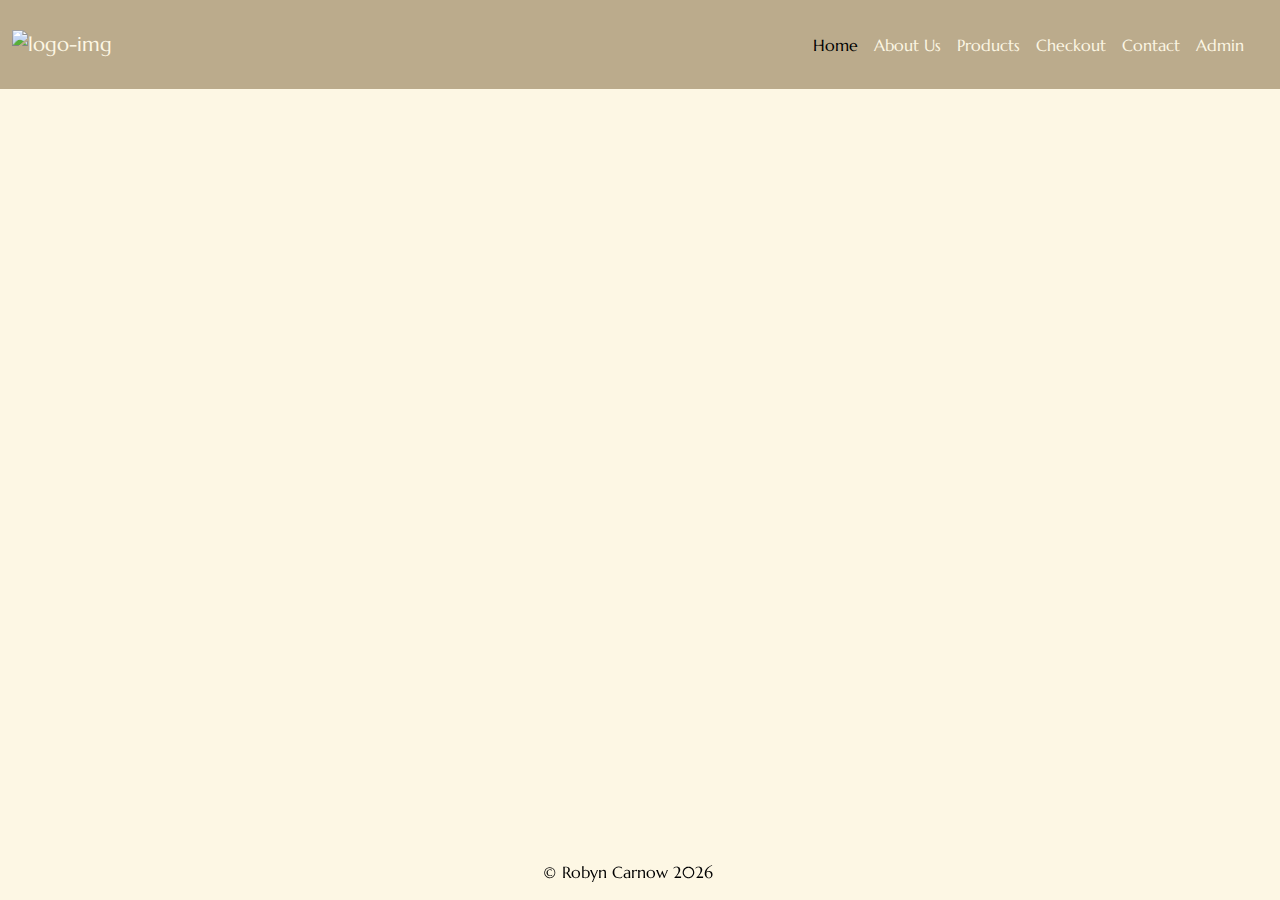
==== html/about.html @ 4dde8d39 "Complete main layout" ====
<!DOCTYPE html>
<html lang="en">
  <head>
    <meta charset="UTF-8" />
    <meta name="viewport" content="width=device-width, initial-scale=1.0" />

    <!-- favicon -->
    <link
      rel="shortcut icon"
      href="https://robynainsley21.github.io/images/ecommerce-skincare/ecommerce-logo__1_-removebg-preview.png"
      type="image/x-icon"
    />

    <!-- bootstrap -->
    <link
      rel="stylesheet"
      href="https://cdn.jsdelivr.net/npm/bootstrap@5.3.3/dist/css/bootstrap.min.css"
    />

    <!-- google fonts -->
    <link rel="preconnect" href="https://fonts.googleapis.com" />
    <link rel="preconnect" href="https://fonts.gstatic.com" crossorigin />
    <link
      href="https://fonts.googleapis.com/css2?family=Italiana&family=Marcellus&display=swap"
      rel="stylesheet"
    />

    <!-- fontawesome -->
    <link
      rel="stylesheet"
      href="https://cdnjs.cloudflare.com/ajax/libs/font-awesome/6.5.2/css/all.min.css"
      integrity="sha512-SnH5WK+bZxgPHs44uWIX+LLJAJ9/2PkPKZ5QiAj6Ta86w+fsb2TkcmfRyVX3pBnMFcV7oQPJkl9QevSCWr3W6A=="
      crossorigin="anonymous"
      referrerpolicy="no-referrer"
    />

    <!-- stylesheet -->
    <link rel="stylesheet" href="/css/styles.css" />

    <title>About</title>
  </head>
  <body id="about-body">
    <header>
      <nav class="navbar py-4 fixed-top navbar-expand-lg">
        <div class="container-fluid" id="navbar">
          <a class="navbar-brand light-text" href="/index.html">
            <img
              src="https://robynainsley21.github.io/images/ecommerce-skincare/ecommerce-logo__1_-removebg-preview.png"
              alt="logo-img"
              loading="lazy"
            />
          </a>
          <button
            class="navbar-toggler"
            type="button"
            data-bs-toggle="offcanvas"
            data-bs-target="#offcanvasNavbar"
            aria-controls="offcanvasNavbar"
            aria-label="Toggle navigation"
          >
            <span class="navbar-toggler-icon"></span>
          </button>
          <div
            class="offcanvas offcanvas-end"
            tabindex="-1"
            id="offcanvasNavbar"
            aria-labelledby="offcanvasNavbarLabel"
          >
            <div class="offcanvas-header">
              <h5 class="offcanvas-title light-text" id="offcanvasNavbarLabel">
                <img
                  src="https://robynainsley21.github.io/images/ecommerce-skincare/ecommerce-logo__1_-removebg-preview.png"
                  alt="logo-img"
                  loading="lazy"
                />
              </h5>
              <button
                type="button"
                class="btn-close"
                data-bs-dismiss="offcanvas"
                aria-label="Close"
              ></button>
            </div>
            <div class="offcanvas-body">
              <ul class="navbar-nav justify-content-end flex-grow-1 pe-3">
                <li class="nav-item">
                  <a
                    class="nav-link active"
                    aria-current="page"
                    href="/index.html"
                    >Home</a
                  >
                </li>
                <li class="nav-item">
                  <a class="nav-link" href="about.html">About Us</a>
                </li>
                <li class="nav-item">
                  <a class="nav-link" href="product.html">Products</a>
                </li>

                <li class="nav-item">
                  <a class="nav-link" href="checkout.html">Checkout</a>
                </li>
                <li class="nav-item">
                  <a class="nav-link" href="contact.html">Contact</a>
                </li>
                <li class="nav-item">
                  <a class="nav-link" href="admin.html">Admin</a>
                </li>
              </ul>
              <!-- <form class="d-flex mt-3" id="search-form" role="search">
                    <input
                      class="form-control me-2"
                      type="search"
                      placeholder="Search item"
                      aria-label="Search"
                    />
                    <button class="btn btn-outline-success" type="submit">
                      Search
                    </button>
                  </form> -->
            </div>
          </div>
        </div>
      </nav>
    </header>
    <main>
    </main>
    <footer class="fixed-bottom">
      <div class="row">
        <p current-year>&copy; Robyn Carnow </p>
      </div>
    </footer>

    <!-- bootstrap -->
    <script src="https://cdn.jsdelivr.net/npm/bootstrap@5.3.3/dist/js/bootstrap.bundle.min.js
    "></script>

    <!-- main script -->
    <script src="/script/code.js"></script>
  </body>
</html>
---- css/styles.css ----
*,
*::before,
*::after {
  padding: 0;
  margin: 0;
  box-sizing: border-box;
}

::-webkit-scrollbar {
  display: none;
}

/*general styling*/
:root {
  --primary: #bbab8c;
  --secondary: #faeed1;
  --alternative: #ded0b6;
  --bg: #fdf7e4;
  /*dark mode?*/
}

body {
  background-color: var(--bg);
  font-family: "Marcellus", sans-serif;
  color: #000;
  position: relative;
}

a {
  text-decoration: none;
}

.light-text {
  color: var(--bg);
}

.nav-link {
  color: var(--bg);
}

main {
  margin-top: 8rem;
}

.full-height {
  height: 100vh;
}

.row {
  width: 100vw;
  row-gap: 1rem;
}

.card {
  width: 15rem;
  border-radius: 5px;
}

.text-center {
  text-align: center;
}

/*navbar*/
nav {
  background-color: var(--primary);
}

.offcanvas {
  background-color: var(--alternative);
}

img[alt="logo-img"]{
  width: 3.5rem;
  margin: 0;
}
/*navbar*/

/* footer */
footer {
  color: var(--bg);
  text-align: center;
  backdrop-filter: blur(5px);
  padding-top: 0.8rem;
}
/* footer */
/*general styling*/

/* HOME */
#main-home {
  margin-top: 0;
}

#home-body {
  background-image: url("https://robynainsley21.github.io/images/ecommerce-skincare/hero-bg.jpg");
  background-attachment: fixed;
  background-size: cover;
  background-position: center;
}

#home-body img {
  position: absolute;
  object-fit: cover;
  top: 0;
  left: 0;
  width: 100%;
  height: 100%;
}

#hero-box {
  position: relative;
  z-index: 9;
  top: 13rem;
}

.hero-heading {
  color: var(--bg);
  font-size: 7rem;
  font-family: "Italiana", sans-serif;
  text-align: center;
}
/* HOME */

/* ABOUT */
/*hero*/
#about-body {
  margin: 0;
  font-family: "Marcellus", sans-serif;
}

#about-body main {
  margin-top: 0;
}

.about-hero {
  margin: 0;
  background-image: url("https://robynainsley21.github.io/images/ecommerce-skincare/poko-skincare-a6OxyVdFzSA-unsplash.jpg");

  background-attachment: fixed;
  background-size: cover;
  background-position: center;
  font-size: large;

  display: flex;
  flex-direction: column;
  justify-content: center;
  align-items: center;
}

.about-hero-btn {
  border: 1px solid rgb(0, 0, 0, 0.5);
  border-radius: 5px;
  color: #000;
  padding: 5px;
  background-color: inherit;
  width: 8rem;
  font-size: 1rem;

  display: flex;
  justify-content: space-evenly;
  align-items: center;
}

.about-hero-btn i {
  width: 3px;
}

.about-hero-box {
  padding: 4rem;
  backdrop-filter: blur(8px);
  width: 50%;
  border: 1px solid rgb(0, 0, 0, 0.5);
}

img[alt="about-hero-img"] {
  width: 24rem;
  border-radius: 10px;
}
/*hero*/

/* page */
#about-product-desc {
  display: flex;
  justify-content: space-evenly;
  align-items: center;
  width: 100%;
}

.product-items {
  display: flex;
  justify-content: space-between;
}

.product-section-text {
  display: flex;
  flex-direction: column;
  justify-content: center;
  margin: auto;
}

.product-section-image {
  border-radius: 10px;
  margin: auto;
}

.ingredient {
  width: 100%;
  border-radius: 5px;
}
/* page */
/* ABOUT */

/* PRODUCTS */
.product-btn {
  outline: 1px solid;
  margin: auto;
}

.product-btns-box {
  padding: auto;
  text-align: center;
}

.card {
  width: 18rem;
  height: 40rem;
}
/* PRODUCTS */

/*for javascript*/
.visible {
  display: block;
}

.hidden {
  display: none;
}

/* CONTACT */
#contact-form {
  display: flex;
  flex-direction: column;
  justify-content: center;
  border: 1px solid var(--primary);
  border-radius: 5px;
  padding: 1.5rem;

  & button {
    outline: 1px solid var(--primary);
  }
}

.contact-text {
  margin: 1rem;
}

.contact-item {
  width: 50%;
  margin: 0.5rem;
}

#contact-main {
  display: flex;
  flex-direction: column;
  justify-content: center;
}

footer{
  color: #000;
}
/* CONTACT */

/*media queries*/
/*mobile*/
@media (width < 439px) {
  /* HOME */
  #hero-box {
    top: 10rem;
  }

  .hero-heading {
    font-size: 3.4rem;
    margin: auto;
    padding: 3rem;
  }
  /* HOME */

  /* ABOUT */
  .about-hero-box {
    width: 90%;
    padding: 2rem;
  }
  .product-items {
    display: flex;
    flex-direction: column;
  }

  #about-product-desc {
    padding-top: 4rem;
  }

  .product-section-image {
    margin-bottom: 2rem;
    width: 7rem;
  }

  .product-section-text {
    width: 90%;
  }
  /* ABOUT */

  /* CONTACT */
  #contact-main{
    margin-top: 6rem;
  }

  #contact-form{
    margin: auto;
  }

  .contact-box {
    display: flex;
    flex-direction: column;
  }

  .contact-item {
    width: 100%;
  }
  /* CONTACT */
}

/*tablet*/
@media (max-width: 769px) and (min-width: 439px) {
  /*HOME*/
  #hero-box {
    top: 10rem;
  }

  .hero-heading {
    font-size: 5rem;
    width: 50%;
  }
  /*HOME*/

  /* ABOUT */
  .about-hero-box {
    width: 70%;
    padding: 2rem;
  }

  #about-product-desc {
    display: flex;
    flex-direction: column;
    justify-content: center;
    padding-top: 4rem;
  }
  .product-items {
    display: flex;
    flex-direction: column;
  }

  .product-section-image {
    margin-bottom: 1rem;
  }
  /* ABOUT */

  /* CONTACT */
  #contact-form {
    margin: auto 5rem;
  }

  .contact-box {
    display: flex;
    flex-direction: column;
  }
  
  .contact-item {
    width: 100%;
  }
  /* CONTACT */
}

/*laptop*/
@media (width > 769px) {
  /*HOME*/
  /* #hero-box{
        top: 7rem;
    } */
  .hero-heading {
    font-size: 6rem;
    width: 50%;
  }
  /*HOME*/

  /* ABOUT */
  .product-section-text {
    width: 40%;
    margin: auto;
  }
  /* ABOUT */

  /* CONTACT */
  #contact-form {
    margin: auto 20%;
  }
  /* CONTACT */
}
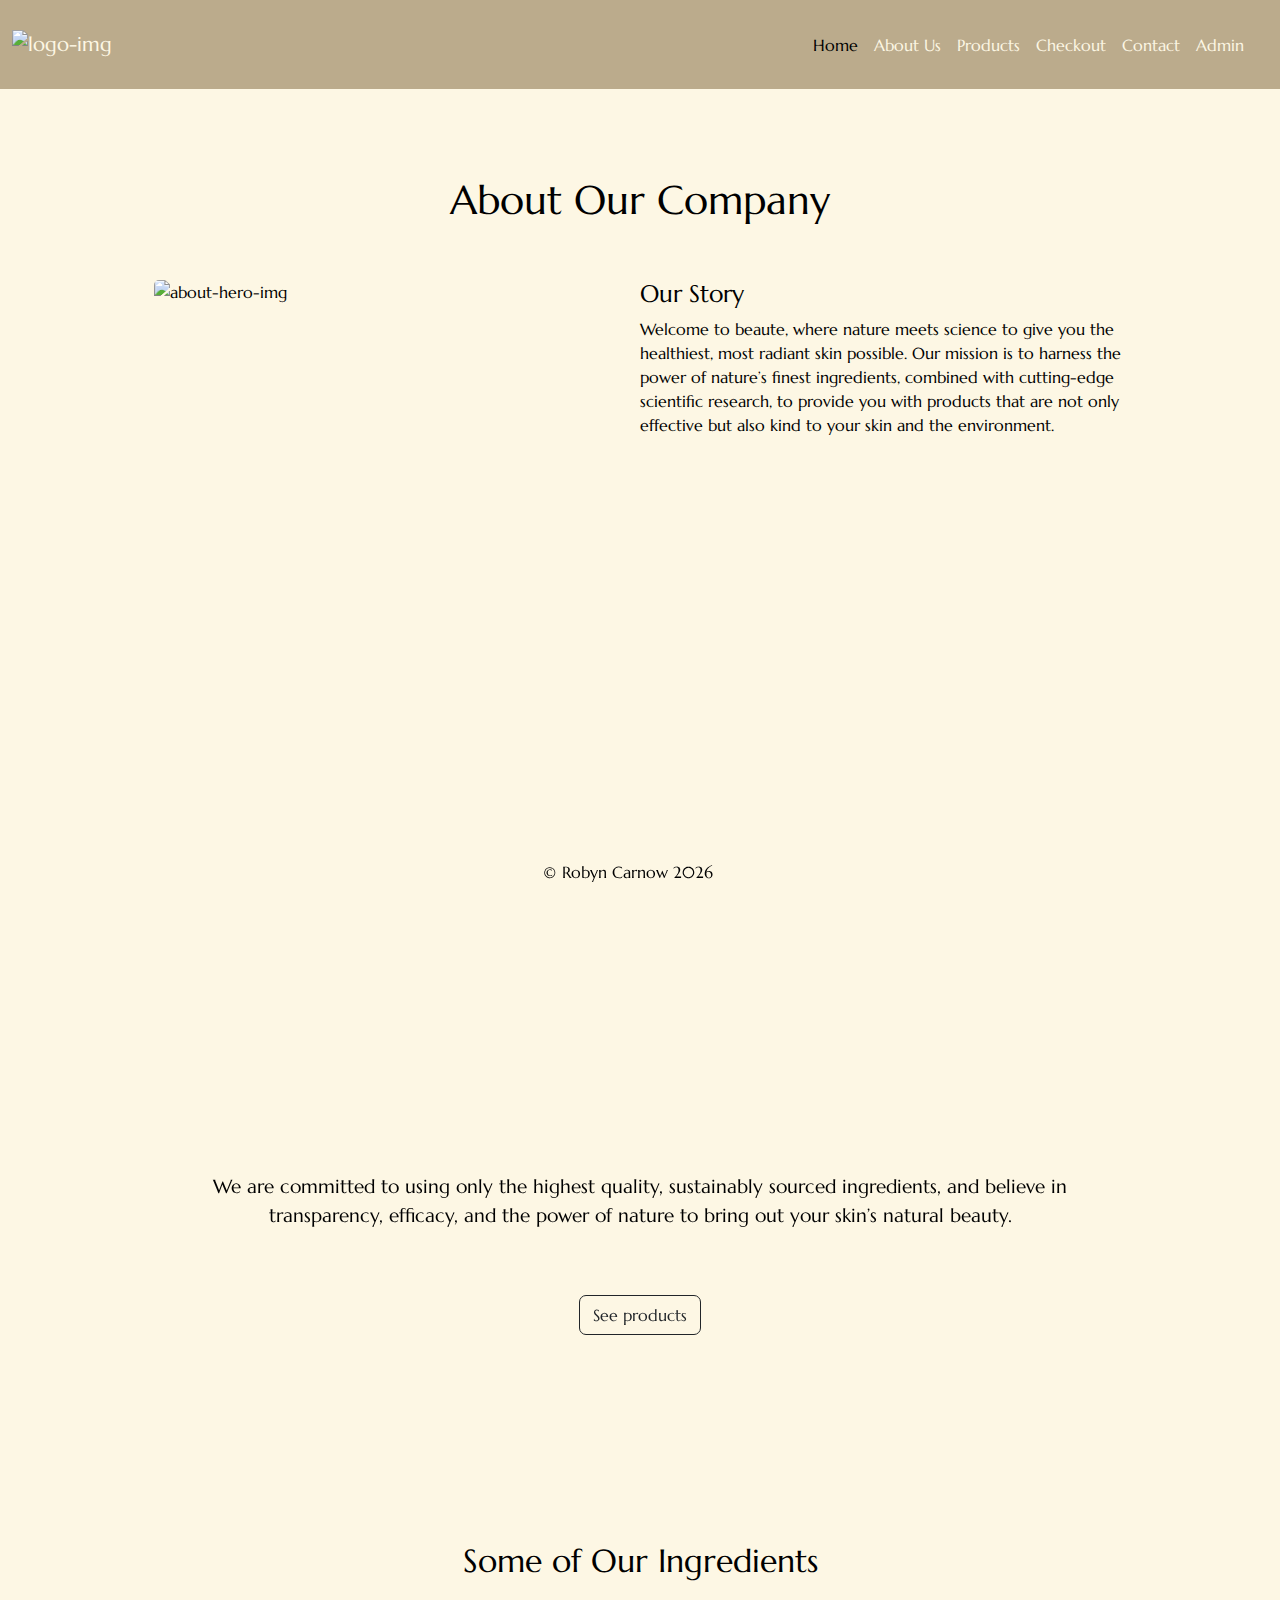
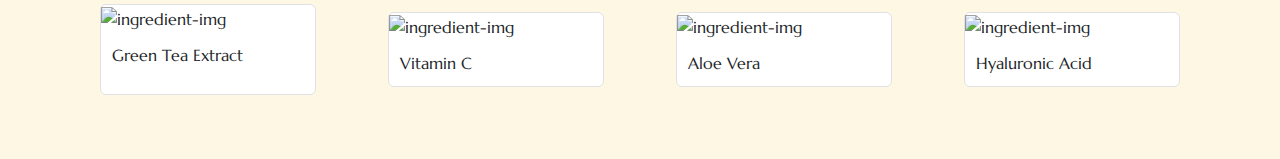
==== commit 5bafbe8b: "About page responsive" ====
--- a/html/about.html
+++ b/html/about.html
@@ -39,7 +39,7 @@
 
     <title>About</title>
   </head>
-  <body id="about-body">
+  <body>
     <header>
       <nav class="navbar py-4 fixed-top navbar-expand-lg">
         <div class="container-fluid" id="navbar">
@@ -108,23 +108,108 @@
                   <a class="nav-link" href="admin.html">Admin</a>
                 </li>
               </ul>
-              <!-- <form class="d-flex mt-3" id="search-form" role="search">
-                    <input
-                      class="form-control me-2"
-                      type="search"
-                      placeholder="Search item"
-                      aria-label="Search"
-                    />
-                    <button class="btn btn-outline-success" type="submit">
-                      Search
-                    </button>
-                  </form> -->
             </div>
           </div>
         </div>
       </nav>
     </header>
-    <main>
+    <main id="about-body">
+      <section class="full-height" id="about-description">
+        <h1 class="text-center">About Our Company</h1>
+        <div class="row about-desc">
+          <div
+            class="about-desc-item col-6 d-flex flex-column align-items-center"
+          >
+            <img
+              src="https://robynainsley21.github.io/images/ecommerce-skincare/fleur-kaan-e7jpGYe7OtU-unsplash.jpg"
+              alt="about-hero-img"
+              loading="lazy"
+            />
+          </div>
+          <div
+            class="about-desc-item about-desc-text col-6 d-flex flex-column align-items-start justify-content-center"
+          >
+            <h4 class="text-center">Our Story</h4>
+            <p>
+              Welcome to beaute, where nature meets science to give you the
+              healthiest, most radiant skin possible. Our mission is to harness
+              the power of nature’s finest ingredients, combined with
+              cutting-edge scientific research, to provide you with products
+              that are not only effective but also kind to your skin and the
+              environment.
+            </p>
+          </div>
+        </div>
+      </section>
+      <section id="about-see-products">
+        <div class="about-see-box">
+          <p class="about-see-text">
+            We are committed to using only the highest quality, sustainably
+            sourced ingredients, and believe in transparency, efficacy, and the
+            power of nature to bring out your skin’s natural beauty.
+          </p>
+          <a class="m-auto mt-0" href="./product.html"
+            ><button class="btn product-btn mt-0">See products</button></a
+          >
+        </div>
+      </section>
+      <section class="w-100" id="about-ingredients">
+        <h2 class="text-center mb-4">Some of Our Ingredients</h2>
+        <div class="about-ing-box row w-100">
+          <div class="ing-card col-3 ing-item-1 m-auto">
+            <ul class="list-group">
+              <li class="list-group-item p-0">
+                <img
+                  class="card-img-top"
+                  src="https://robynainsley21.github.io/images/ecommerce-skincare/tamara-shchypchynska-jtAvJcJCdgY-unsplash.jpg"
+                  alt="ingredient-img"
+                  loading="lazy"
+                />
+                <p class="ing-card-title">Green Tea Extract</p>
+              </li>
+            </ul>
+          </div>
+          <div class="ing-card col-3 ing-item-2 m-auto">
+            <ul class="list-group">
+              <li class="list-group-item p-0">
+                <img
+                  src="https://robynainsley21.github.io/images/ecommerce-skincare/vitamin-c-ingredient.jpg"
+                  class="card-img-top"
+                  alt="ingredient-img"
+                  loading="lazy"
+                />
+                <p class="card-title ing-card-title">Vitamin C</p>
+              </li>
+            </ul>
+          </div>
+          <div class="ing-card col-3 ing-item-3 m-auto">
+            <ul class="list-group">
+              <li class="list-group-item p-0">
+                <img
+                  src="https://robynainsley21.github.io/images/ecommerce-skincare/aloe-ingredient.jpg"
+                  class="card-img-top"
+                  alt="ingredient-img"
+                  loading="lazy"
+                />
+                <p class="card-title ing-card-title">Aloe Vera</p>
+              </li>
+            </ul>
+          </div>
+          <div class="ing-card col-3 ing-item-4 m-auto">
+            <ul class="list-group">
+              <li class="list-group-item p-0">
+                <img
+                  src="https://robynainsley21.github.io/images/ecommerce-skincare/pmv-chamara-IXkF7CyMo10-unsplash.jpg"
+                  class="card-img-top"
+                  alt="ingredient-img"
+                  loading="lazy"
+                />
+                <p class="card-title ing-card-title">Hyaluronic Acid</p>
+              </li>
+            </ul>
+          </div>
+        </div>
+      </section>
     </main>
     <footer class="fixed-bottom">
       <div class="row">
--- a/css/styles.css
+++ b/css/styles.css
@@ -69,7 +69,7 @@
   background-color: var(--alternative);
 }
 
-img[alt="logo-img"]{
+img[alt="logo-img"] {
   width: 3.5rem;
   margin: 0;
 }
@@ -97,19 +97,11 @@
   background-position: center;
 }
 
-#home-body img {
-  position: absolute;
-  object-fit: cover;
-  top: 0;
-  left: 0;
-  width: 100%;
-  height: 100%;
-}
-
 #hero-box {
   position: relative;
   z-index: 9;
   top: 13rem;
+  height: 100vh;
 }
 
 .hero-heading {
@@ -118,95 +110,90 @@
   font-family: "Italiana", sans-serif;
   text-align: center;
 }
+
+.home-descrip-box {
+  position: relative;
+  z-index: 9;
+  background-color: var(--alternative);
+  width: 100vw;
+  height: 100vh;
+  align-items: center;
+}
+
+img[alt="home-img"] {
+  width: 24rem;
+  aspect-ratio: 3 / 2;
+  margin: auto;
+  border-radius: 6px;
+}
 /* HOME */
 
 /* ABOUT */
-/*hero*/
 #about-body {
-  margin: 0;
   font-family: "Marcellus", sans-serif;
-}
-
-#about-body main {
-  margin-top: 0;
-}
-
-.about-hero {
-  margin: 0;
+
+  & h1 {
+    padding: 3rem;
+  }
+}
+
+.about-desc-item {
+  width: 50%;
+}
+
+img[alt="about-hero-img"] {
+  width: 50%;
+  border-radius: 5px;
+}
+
+#about-see-products{
+  position: relative;
   background-image: url("https://robynainsley21.github.io/images/ecommerce-skincare/poko-skincare-a6OxyVdFzSA-unsplash.jpg");
-
   background-attachment: fixed;
   background-size: cover;
   background-position: center;
-  font-size: large;
-
+  height: 50vh;
+}
+
+.about-desc-text{
+  width: 40%;
+}
+
+.about-see-text{
+ width: 80%;
+ text-align: center;
+ margin: auto;
+ font-size: larger;
+}
+
+.about-see-box{
+  width: 100%;
+  backdrop-filter: blur(7px);
+  height: 100%;
   display: flex;
   flex-direction: column;
-  justify-content: center;
-  align-items: center;
-}
-
-.about-hero-btn {
-  border: 1px solid rgb(0, 0, 0, 0.5);
-  border-radius: 5px;
-  color: #000;
-  padding: 5px;
-  background-color: inherit;
-  width: 8rem;
-  font-size: 1rem;
-
-  display: flex;
-  justify-content: space-evenly;
-  align-items: center;
-}
-
-.about-hero-btn i {
-  width: 3px;
-}
-
-.about-hero-box {
-  padding: 4rem;
-  backdrop-filter: blur(8px);
-  width: 50%;
-  border: 1px solid rgb(0, 0, 0, 0.5);
-}
-
-img[alt="about-hero-img"] {
-  width: 24rem;
-  border-radius: 10px;
-}
-/*hero*/
-
-/* page */
-#about-product-desc {
-  display: flex;
-  justify-content: space-evenly;
-  align-items: center;
-  width: 100%;
-}
-
-.product-items {
-  display: flex;
-  justify-content: space-between;
-}
-
-.product-section-text {
-  display: flex;
-  flex-direction: column;
-  justify-content: center;
-  margin: auto;
-}
-
-.product-section-image {
-  border-radius: 10px;
-  margin: auto;
-}
-
-.ingredient {
-  width: 100%;
-  border-radius: 5px;
-}
-/* page */
+  padding: 6%;
+}
+
+#about-ingredients{
+  padding: 5%;
+  position: relative;
+}
+
+.about-ing-box{
+  padding: 0;
+  margin: auto ;
+  width: 100vw;
+}
+
+.ing-card-title{
+  padding: .7rem;
+}
+
+.ing-card{
+  width: 15rem;
+}
+
 /* ABOUT */
 
 /* PRODUCTS */
@@ -264,7 +251,7 @@
   justify-content: center;
 }
 
-footer{
+footer {
   color: #000;
 }
 /* CONTACT */
@@ -282,38 +269,66 @@
     margin: auto;
     padding: 3rem;
   }
+
+  .home-descrip-box {
+    display: flex;
+    flex-direction: column;
+    justify-content: center;
+    align-items: center;
+  }
+
+  .home-desc {
+    width: 90%;
+    text-align: center;
+  }
+
+  img[alt="home-img"] {
+    width: 15rem;
+    margin: auto;
+    border-radius: 6px;
+  }
   /* HOME */
 
   /* ABOUT */
-  .about-hero-box {
+  .about-desc {
+    display: flex;
+    flex-direction: column;
+    justify-content: center;
+    align-items: center;
+    margin: auto;
+  }
+
+  img[alt="about-hero-img"] {
+    width: 13rem;
+    text-align: center;
+  }
+
+  .about-desc-text{
+    margin-top: 1.5rem;
     width: 90%;
-    padding: 2rem;
-  }
-  .product-items {
-    display: flex;
-    flex-direction: column;
-  }
-
-  #about-product-desc {
-    padding-top: 4rem;
-  }
-
-  .product-section-image {
-    margin-bottom: 2rem;
-    width: 7rem;
-  }
-
-  .product-section-text {
-    width: 90%;
-  }
-  /* ABOUT */
-
-  /* CONTACT */
-  #contact-main{
+    text-align: center;
+  }
+
+  #about-see-products{
+    top: 8rem;
+  }
+
+  .about-see-text{
+    font-size: 1rem;
+  }
+
+  #about-ingredients{
+    top: 10rem;
+  }
+
+  /* ABOUT */
+
+  /* CONTACT */
+  #contact-main {
     margin-top: 6rem;
   }
 
-  #contact-form{
+  #contact-form {
     margin: auto;
   }
 
@@ -339,27 +354,44 @@
     font-size: 5rem;
     width: 50%;
   }
+
+  .home-descrip-box {
+    display: flex;
+    flex-direction: column;
+    justify-content: center;
+    align-items: center;
+  }
+
+  .home-desc {
+    width: 70%;
+    text-align: center;
+    margin-top: 2rem;
+  }
   /*HOME*/
 
   /* ABOUT */
-  .about-hero-box {
+  .about-desc {
+    display: flex;
+    flex-direction: column;
+    justify-content: center;
+    align-items: center;
+  }
+
+  img[alt="about-hero-img"] {
+    width: 100%;
+  }
+
+  .about-desc-text{
     width: 70%;
-    padding: 2rem;
-  }
-
-  #about-product-desc {
-    display: flex;
-    flex-direction: column;
-    justify-content: center;
-    padding-top: 4rem;
-  }
-  .product-items {
-    display: flex;
-    flex-direction: column;
-  }
-
-  .product-section-image {
-    margin-bottom: 1rem;
+    text-align: center;
+  }
+
+  #about-see-products{
+    top: 8rem;
+  }
+
+  #about-ingredients{
+    top: 9rem;
   }
   /* ABOUT */
 
@@ -372,7 +404,7 @@
     display: flex;
     flex-direction: column;
   }
-  
+
   .contact-item {
     width: 100%;
   }
@@ -382,9 +414,6 @@
 /*laptop*/
 @media (width > 769px) {
   /*HOME*/
-  /* #hero-box{
-        top: 7rem;
-    } */
   .hero-heading {
     font-size: 6rem;
     width: 50%;
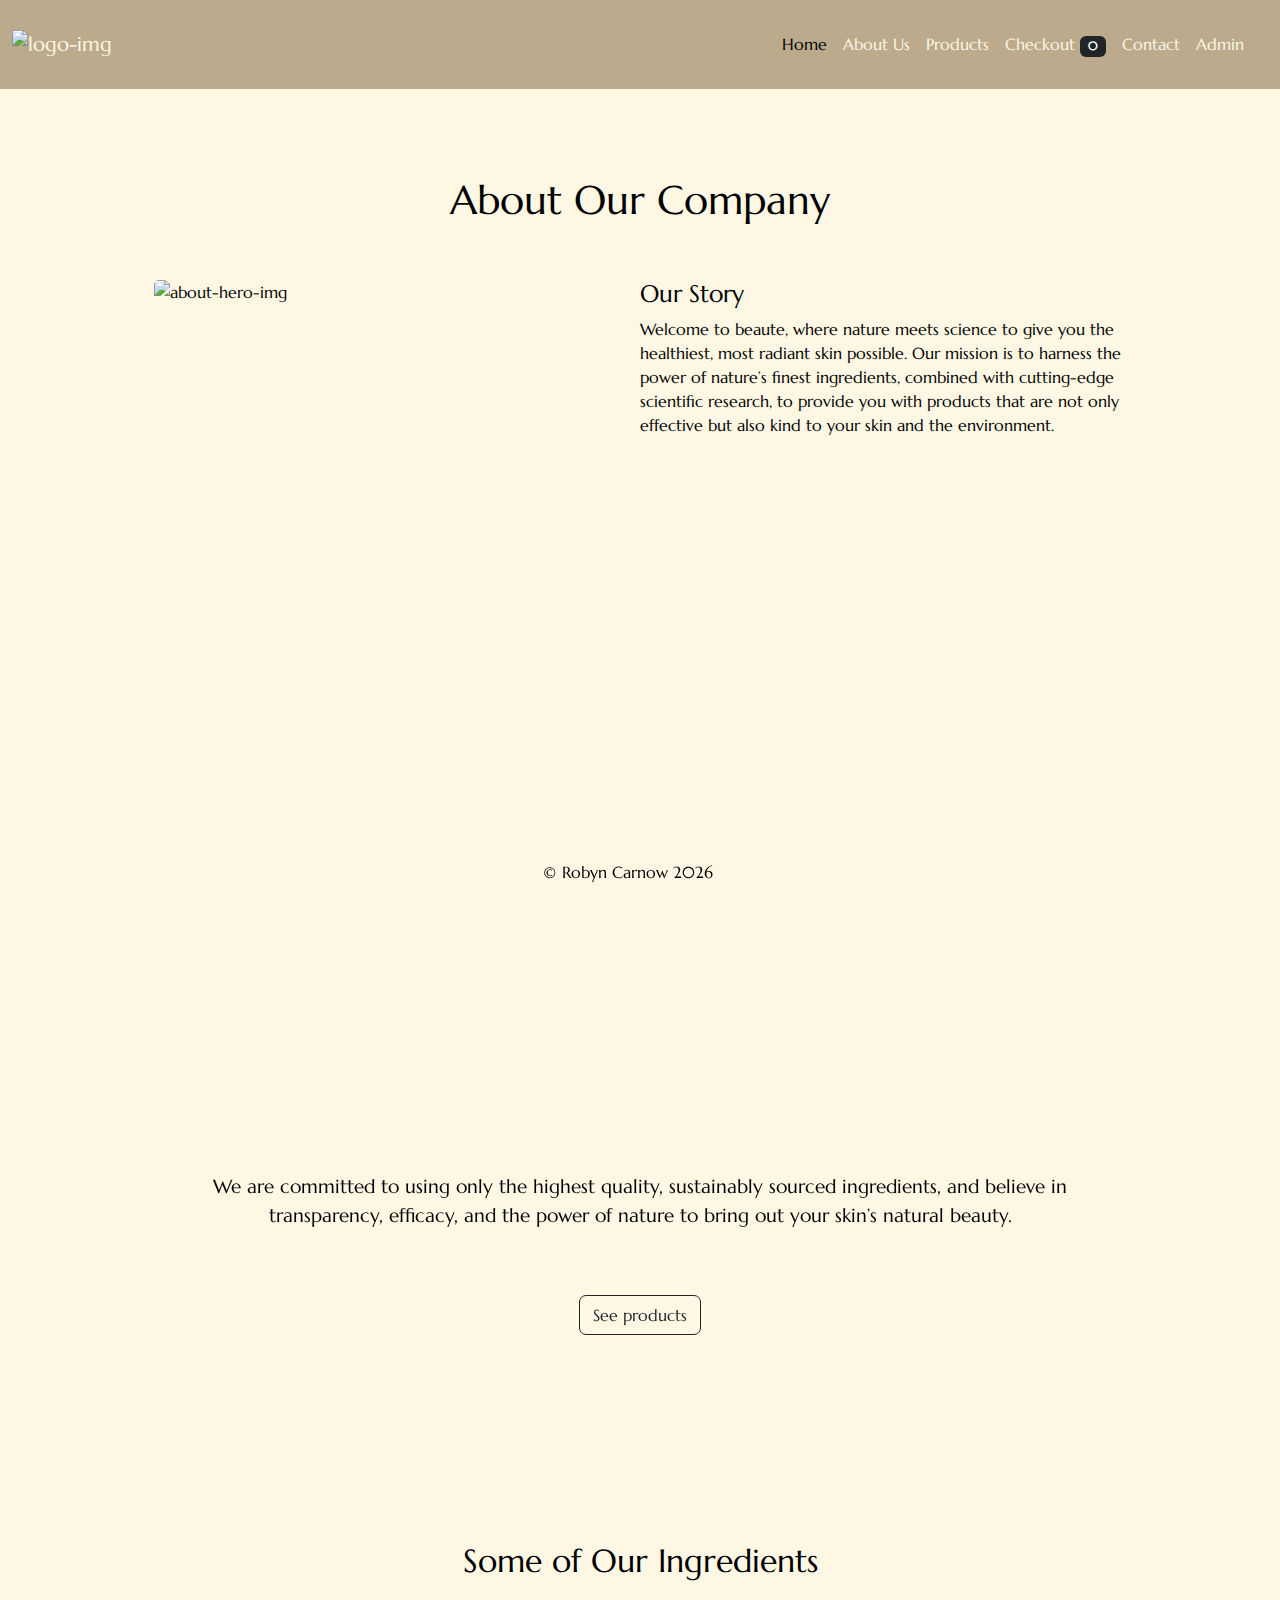
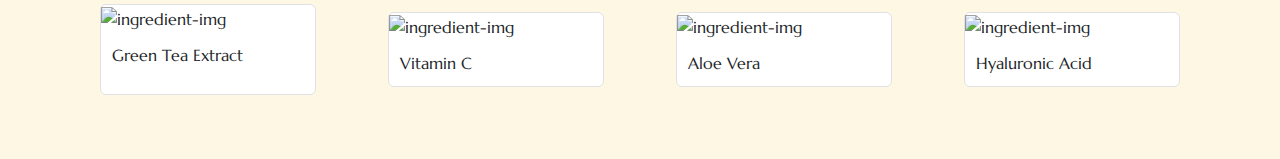
==== commit ab231045: "Edit file" ====
--- a/html/about.html
+++ b/html/about.html
@@ -99,7 +99,13 @@
                 </li>
 
                 <li class="nav-item">
-                  <a class="nav-link" href="checkout.html">Checkout</a>
+                  <a class="nav-link" href="checkout.html">Checkout
+                    <span
+                    class="badge rounded-pil bg-dark"
+                    counter>
+                    0
+                </span>
+                  </a>
                 </li>
                 <li class="nav-item">
                   <a class="nav-link" href="contact.html">Contact</a>
@@ -223,5 +229,6 @@
 
     <!-- main script -->
     <script src="/script/code.js"></script>
+    <script src="/script/product.js"></script>
   </body>
 </html>
--- a/css/styles.css
+++ b/css/styles.css
@@ -146,7 +146,7 @@
   border-radius: 5px;
 }
 
-#about-see-products{
+#about-see-products {
   position: relative;
   background-image: url("https://robynainsley21.github.io/images/ecommerce-skincare/poko-skincare-a6OxyVdFzSA-unsplash.jpg");
   background-attachment: fixed;
@@ -155,18 +155,18 @@
   height: 50vh;
 }
 
-.about-desc-text{
+.about-desc-text {
   width: 40%;
 }
 
-.about-see-text{
- width: 80%;
- text-align: center;
- margin: auto;
- font-size: larger;
-}
-
-.about-see-box{
+.about-see-text {
+  width: 80%;
+  text-align: center;
+  margin: auto;
+  font-size: larger;
+}
+
+.about-see-box {
   width: 100%;
   backdrop-filter: blur(7px);
   height: 100%;
@@ -175,41 +175,52 @@
   padding: 6%;
 }
 
-#about-ingredients{
+#about-ingredients {
   padding: 5%;
   position: relative;
 }
 
-.about-ing-box{
+.about-ing-box {
   padding: 0;
-  margin: auto ;
+  margin: auto;
   width: 100vw;
 }
 
-.ing-card-title{
-  padding: .7rem;
-}
-
-.ing-card{
+.ing-card-title {
+  padding: 0.7rem;
+}
+
+.ing-card {
   width: 15rem;
 }
-
 /* ABOUT */
 
 /* PRODUCTS */
+.product-container{
+  gap: 1.5rem;
+  margin-bottom: 5rem;
+}
+
 .product-btn {
   outline: 1px solid;
   margin: auto;
 }
 
 .product-btns-box {
+  display: flex;
   padding: auto;
   text-align: center;
 }
 
-.card {
+.product-card {
   width: 18rem;
   height: 40rem;
+}
+
+.product-card .card-body:last-child {
+  display: flex;
+  flex-direction: column;
+  justify-content: flex-end;
 }
 /* PRODUCTS */
 
@@ -303,21 +314,21 @@
     text-align: center;
   }
 
-  .about-desc-text{
+  .about-desc-text {
     margin-top: 1.5rem;
     width: 90%;
     text-align: center;
   }
 
-  #about-see-products{
+  #about-see-products {
     top: 8rem;
   }
 
-  .about-see-text{
+  .about-see-text {
     font-size: 1rem;
   }
 
-  #about-ingredients{
+  #about-ingredients {
     top: 10rem;
   }
 
@@ -340,6 +351,19 @@
   .contact-item {
     width: 100%;
   }
+
+  .sort-items{
+    display: flex;
+    flex-direction: column;
+
+    & .search-item{
+      width: 100%;
+      margin: auto;
+      margin-bottom: .8rem;
+    }
+  }
+
+
   /* CONTACT */
 }
 
@@ -381,16 +405,16 @@
     width: 100%;
   }
 
-  .about-desc-text{
+  .about-desc-text {
     width: 70%;
     text-align: center;
   }
 
-  #about-see-products{
+  #about-see-products {
     top: 8rem;
   }
 
-  #about-ingredients{
+  #about-ingredients {
     top: 9rem;
   }
   /* ABOUT */
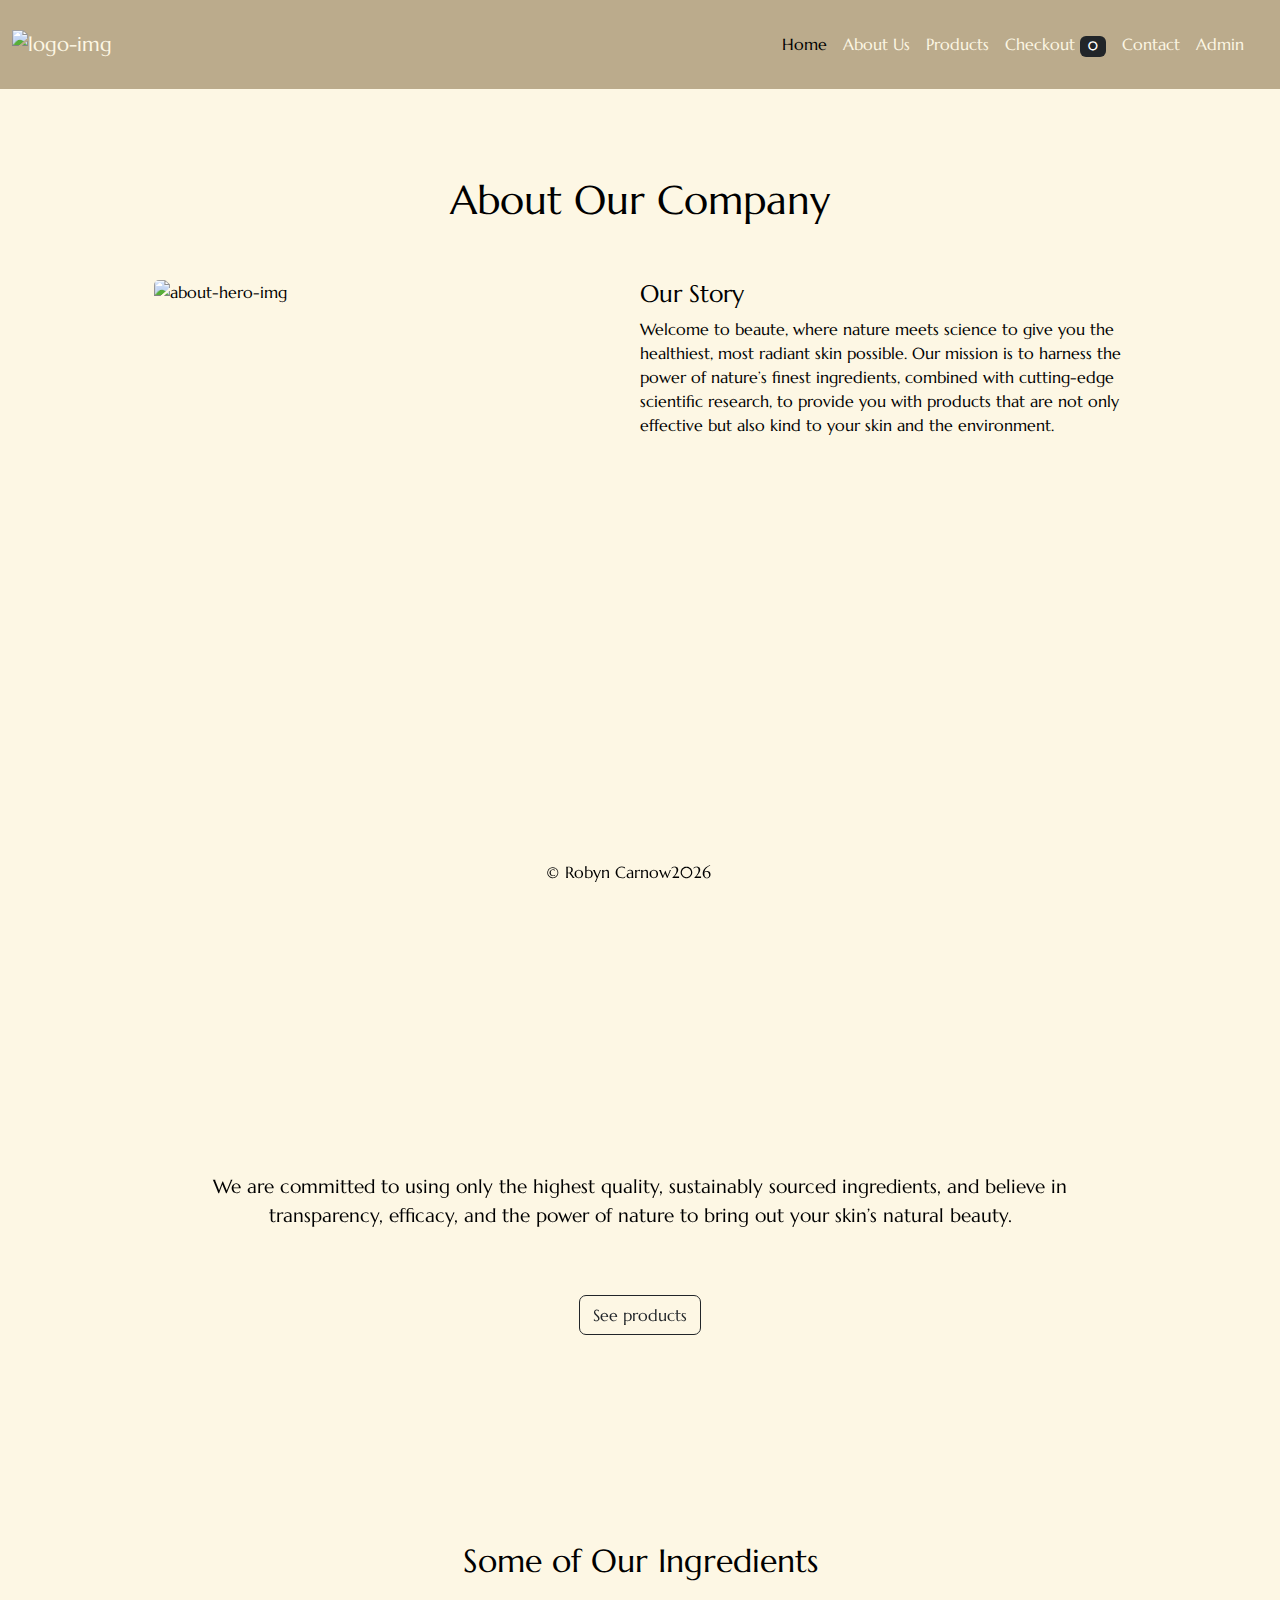
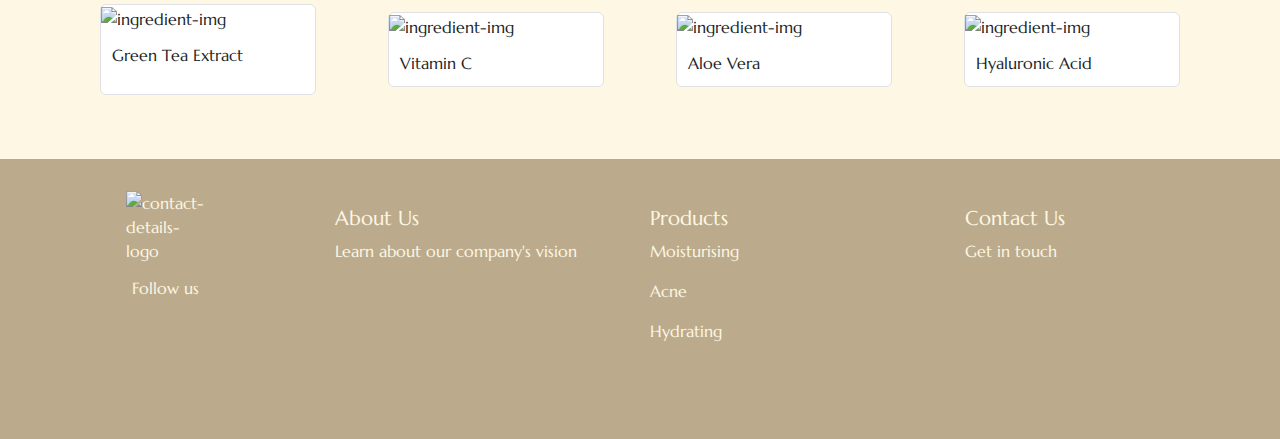
==== commit af267cc7: "Edit syntax" ====
--- a/html/about.html
+++ b/html/about.html
@@ -3,6 +3,15 @@
   <head>
     <meta charset="UTF-8" />
     <meta name="viewport" content="width=device-width, initial-scale=1.0" />
+
+    <!-- fontawesome -->
+    <link
+      rel="stylesheet"
+      href="https://cdnjs.cloudflare.com/ajax/libs/font-awesome/6.5.2/css/all.min.css"
+      integrity="sha512-SnH5WK+bZxgPHs44uWIX+LLJAJ9/2PkPKZ5QiAj6Ta86w+fsb2TkcmfRyVX3pBnMFcV7oQPJkl9QevSCWr3W6A=="
+      crossorigin="anonymous"
+      referrerpolicy="no-referrer"
+    />
 
     <!-- favicon -->
     <link
@@ -99,12 +108,9 @@
                 </li>
 
                 <li class="nav-item">
-                  <a class="nav-link" href="checkout.html">Checkout
-                    <span
-                    class="badge rounded-pil bg-dark"
-                    counter>
-                    0
-                </span>
+                  <a class="nav-link" href="checkout.html"
+                    >Checkout
+                    <span class="badge rounded-pil bg-dark" counter> 0 </span>
                   </a>
                 </li>
                 <li class="nav-item">
@@ -216,10 +222,11 @@
           </div>
         </div>
       </section>
+      <div id="contact-details"></div>
     </main>
     <footer class="fixed-bottom">
       <div class="row">
-        <p current-year>&copy; Robyn Carnow </p>
+        <p current-year>&copy; Robyn Carnow</p>
       </div>
     </footer>
 
--- a/css/styles.css
+++ b/css/styles.css
@@ -75,6 +75,44 @@
 }
 /*navbar*/
 
+/*contact-details*/
+#contact-details{
+  background-color: var(--primary);
+  padding-bottom: 5rem;
+  color: var(--bg);
+  width: 100vw;
+
+  & a{
+    color: var(--bg);
+  }
+
+  & .row{
+    padding-top: 2rem;
+  }
+
+  & h5{
+    padding-top: 1rem;
+  }
+}
+
+img[alt="contact-details-logo"]{
+  width: 5rem;
+}
+
+.contact-details-icons{
+  display: flex;
+  justify-content: flex-start;
+}
+
+.contact-first-col{
+  display: flex;
+  flex-direction: column;
+  justify-content: flex-start;
+  align-items: center;
+  padding-left: 2rem;
+}
+/*contact-details*/
+
 /* footer */
 footer {
   color: var(--bg);
@@ -224,14 +262,13 @@
 }
 /* PRODUCTS */
 
-/*for javascript*/
-.visible {
-  display: block;
-}
-
-.hidden {
-  display: none;
-}
+/* ADMIN */
+/*modal*/
+#newItemModal form .form-group{
+  margin-top: 1rem;
+}
+
+/* ADMIN */
 
 /* CONTACT */
 #contact-form {
@@ -267,9 +304,39 @@
 }
 /* CONTACT */
 
+/* CHECKOUT */
+img[alt="checkout-img"]{
+  width: 5rem;
+}
+
+:is(tr, td){
+  border: 1px solid gray;
+}
+/* CHECKOUT */
+
 /*media queries*/
 /*mobile*/
 @media (width < 439px) {
+  /*contact-details*/
+  #contact-details .row{
+    display: flex;
+    flex-direction: column;
+    margin: auto;
+
+    & .col{
+      text-align: center;
+    }
+  }
+
+  .contact-details-icons{
+    margin: auto;
+  }
+
+  .contact-second-col{
+    margin-top: 1rem;
+  }
+  /*contact-details*/
+
   /* HOME */
   #hero-box {
     top: 10rem;
@@ -330,13 +397,13 @@
 
   #about-ingredients {
     top: 10rem;
-  }
-
+    padding-bottom: 12rem;
+  }
   /* ABOUT */
 
   /* CONTACT */
   #contact-main {
-    margin-top: 6rem;
+    margin-top: 7rem;
   }
 
   #contact-form {
@@ -362,8 +429,6 @@
       margin-bottom: .8rem;
     }
   }
-
-
   /* CONTACT */
 }
 
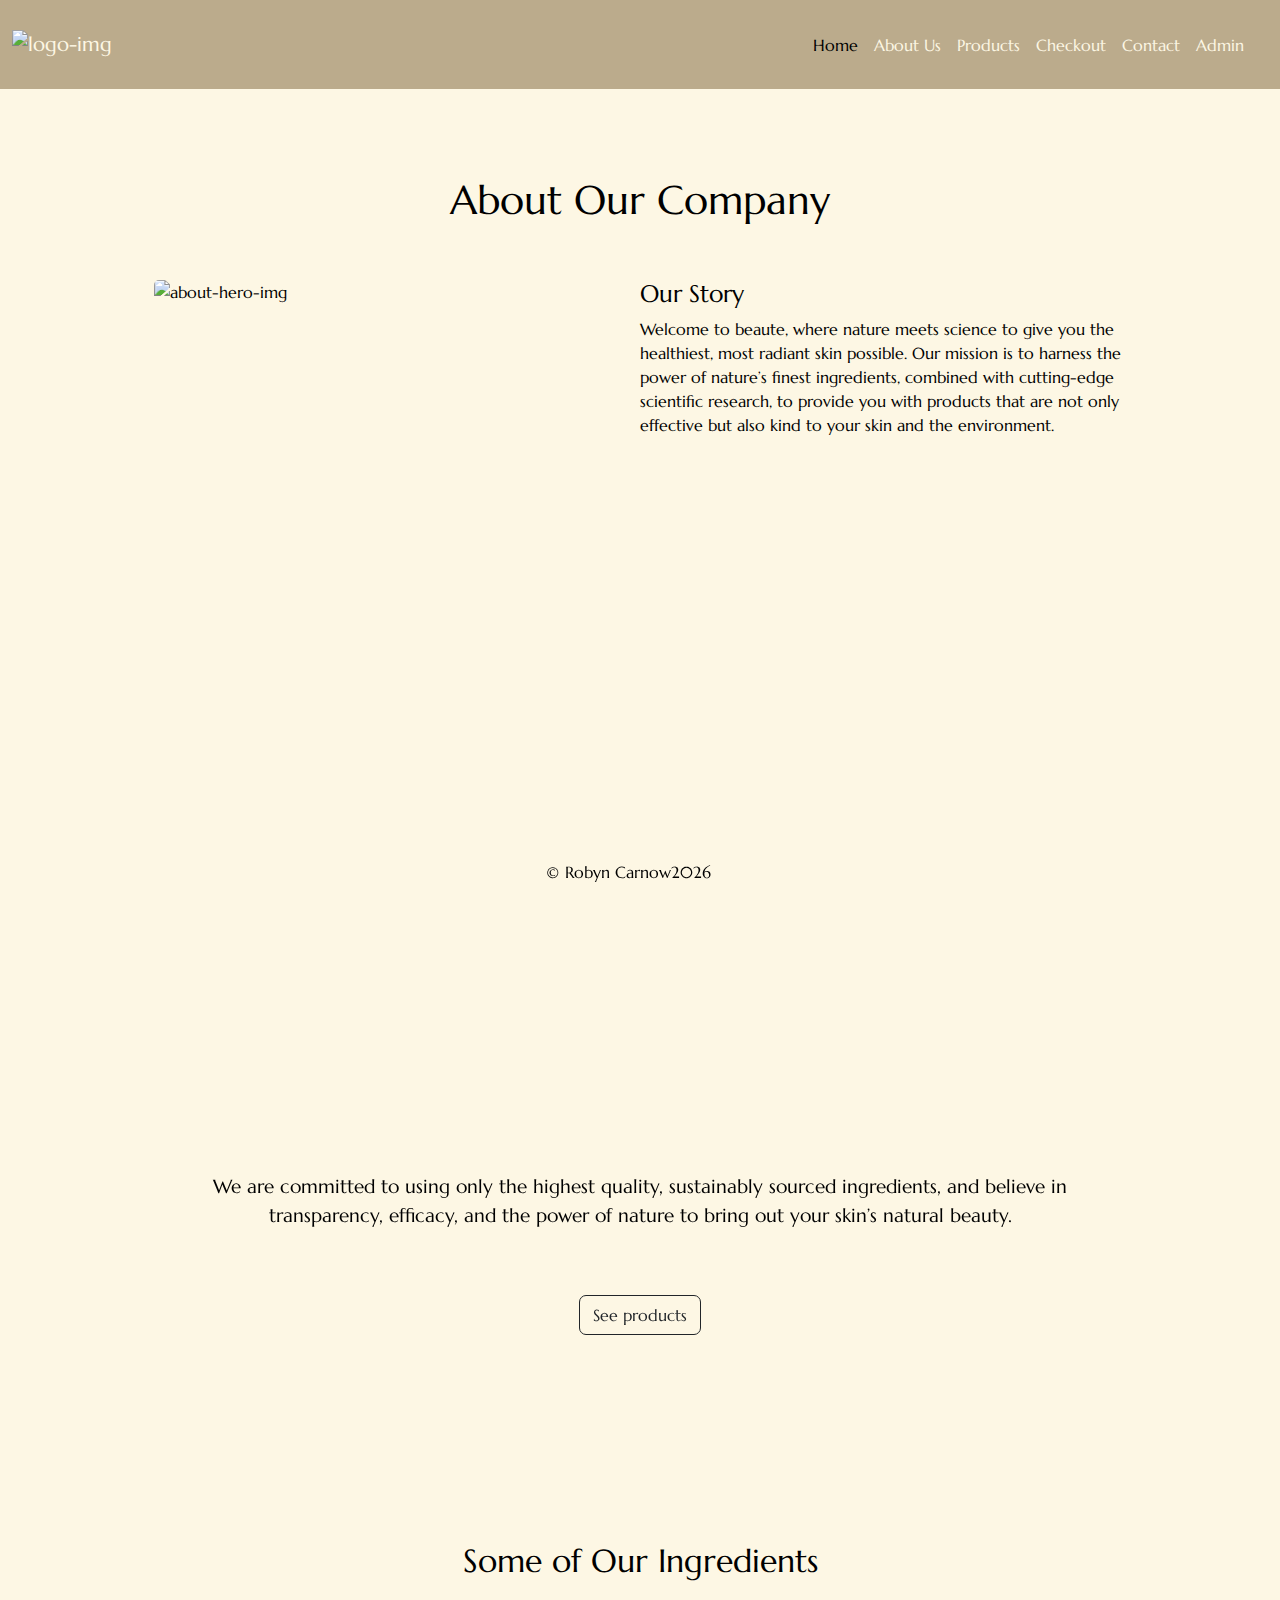
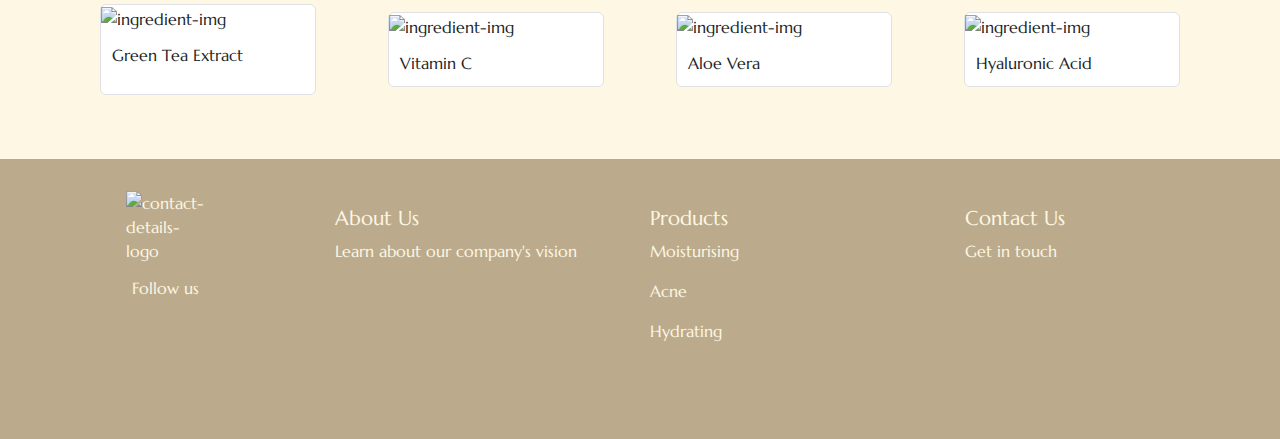
==== commit bde96cdb: "Edit products" ====
--- a/html/about.html
+++ b/html/about.html
@@ -106,12 +106,8 @@
                 <li class="nav-item">
                   <a class="nav-link" href="product.html">Products</a>
                 </li>
-
-                <li class="nav-item">
-                  <a class="nav-link" href="checkout.html"
-                    >Checkout
-                    <span class="badge rounded-pil bg-dark" counter> 0 </span>
-                  </a>
+                <li class="nav-item">
+                  <a class="nav-link" href="checkout.html">Checkout </a>
                 </li>
                 <li class="nav-item">
                   <a class="nav-link" href="contact.html">Contact</a>
@@ -141,7 +137,7 @@
           <div
             class="about-desc-item about-desc-text col-6 d-flex flex-column align-items-start justify-content-center"
           >
-            <h4 class="text-center">Our Story</h4>
+            <h4 class="our-story">Our Story</h4>
             <p>
               Welcome to beaute, where nature meets science to give you the
               healthiest, most radiant skin possible. Our mission is to harness
--- a/css/styles.css
+++ b/css/styles.css
@@ -76,35 +76,35 @@
 /*navbar*/
 
 /*contact-details*/
-#contact-details{
+#contact-details {
   background-color: var(--primary);
   padding-bottom: 5rem;
   color: var(--bg);
   width: 100vw;
 
-  & a{
+  & a {
     color: var(--bg);
   }
 
-  & .row{
+  & .row {
     padding-top: 2rem;
   }
 
-  & h5{
+  & h5 {
     padding-top: 1rem;
   }
 }
 
-img[alt="contact-details-logo"]{
+img[alt="contact-details-logo"] {
   width: 5rem;
 }
 
-.contact-details-icons{
+.contact-details-icons {
   display: flex;
   justify-content: flex-start;
 }
 
-.contact-first-col{
+.contact-first-col {
   display: flex;
   flex-direction: column;
   justify-content: flex-start;
@@ -234,7 +234,7 @@
 /* ABOUT */
 
 /* PRODUCTS */
-.product-container{
+.product-container {
   gap: 1.5rem;
   margin-bottom: 5rem;
 }
@@ -252,7 +252,7 @@
 
 .product-card {
   width: 18rem;
-  height: 40rem;
+  height: 45rem;
 }
 
 .product-card .card-body:last-child {
@@ -264,8 +264,20 @@
 
 /* ADMIN */
 /*modal*/
-#newItemModal form .form-group{
+#newItemModal form .form-group {
   margin-top: 1rem;
+}
+
+.sort-items {
+  display: flex;
+  justify-content: center;
+
+  align-items: center;
+}
+
+.search-bar {
+  width: 56vw;
+  margin-right: 1rem;
 }
 
 /* ADMIN */
@@ -305,34 +317,44 @@
 /* CONTACT */
 
 /* CHECKOUT */
-img[alt="checkout-img"]{
+img[alt="checkout-img"] {
   width: 5rem;
 }
 
-:is(tr, td){
+:is(tr, td) {
   border: 1px solid gray;
 }
+
+.purchase-button {
+  background-color: white;
+
+}
+
 /* CHECKOUT */
 
 /*media queries*/
 /*mobile*/
 @media (width < 439px) {
   /*contact-details*/
-  #contact-details .row{
-    display: flex;
-    flex-direction: column;
-    margin: auto;
-
-    & .col{
+  #contact-details .row {
+    display: flex;
+    flex-direction: column;
+    margin: auto;
+
+    & .col {
       text-align: center;
     }
   }
 
-  .contact-details-icons{
-    margin: auto;
-  }
-
-  .contact-second-col{
+  .contact-first-col {
+    padding: 0;
+  }
+
+  .contact-details-icons {
+    margin: auto;
+  }
+
+  .contact-second-col {
     margin-top: 1rem;
   }
   /*contact-details*/
@@ -399,6 +421,11 @@
     top: 10rem;
     padding-bottom: 12rem;
   }
+
+  .our-story {
+    margin: auto;
+    padding-bottom: 1rem;
+  }
   /* ABOUT */
 
   /* CONTACT */
@@ -407,7 +434,7 @@
   }
 
   #contact-form {
-    margin: auto;
+    margin: 2rem auto;
   }
 
   .contact-box {
@@ -417,23 +444,63 @@
 
   .contact-item {
     width: 100%;
-  }
-
-  .sort-items{
-    display: flex;
-    flex-direction: column;
-
-    & .search-item{
-      width: 100%;
-      margin: auto;
-      margin-bottom: .8rem;
+    margin: 0;
+  }
+
+  .search-bar {
+    width: 100vw;
+    margin: 1rem auto;
+  }
+
+  .sort-items {
+    display: flex;
+    flex-direction: column;
+    justify-content: center;
+  }
+  /* CONTACT */
+
+  /*ADMIN*/
+  .admin-btn{
+    margin: 0;
+  }
+  /*checkout*/
+  .checkout-row {
+    display: flex;
+    flex-direction: column;
+    width: 80%;
+    margin: 1rem auto;
+
+    & td{
+      border: none;
     }
   }
-  /* CONTACT */
+
+  .purchase-button {
+    display: flex;
+    flex-direction: column;
+    width: 20rem;
+    margin: auto;
+  }
 }
 
 /*tablet*/
 @media (max-width: 769px) and (min-width: 439px) {
+  /*contact-details*/
+  .contact-first-col {
+    padding: 0;
+  }
+
+  #contact-details .row {
+    display: flex;
+    flex-direction: column;
+    margin: auto;
+
+    & .col {
+      text-align: center;
+    }
+  }
+  /*contact-details*/
+
   /*HOME*/
   #hero-box {
     top: 10rem;
@@ -481,6 +548,12 @@
 
   #about-ingredients {
     top: 9rem;
+    margin-bottom: 10rem;
+  }
+
+  .our-story {
+    margin: auto;
+    padding: 1rem;
   }
   /* ABOUT */
 
@@ -489,6 +562,10 @@
     margin: auto 5rem;
   }
 
+  .form-margin {
+    margin-top: 3rem;
+  }
+
   .contact-box {
     display: flex;
     flex-direction: column;
@@ -498,6 +575,43 @@
     width: 100%;
   }
   /* CONTACT */
+
+  /* ADMIN */
+  .sort-items {
+    display: flex;
+    flex-direction: column;
+    justify-content: center;
+  }
+
+  .search-bar {
+    width: 90vw;
+    margin: auto;
+    margin-right: 1rem;
+  }
+
+  .admin-btn {
+    margin: 1rem 5%;
+  }
+  /* ADMIN */
+
+  /*checkout*/
+  .checkout-row {
+    display: flex;
+    flex-direction: column;
+    width: 80%;
+    margin: 1rem auto;
+
+    & td{
+      border: none;
+    }
+  }
+
+  .purchase-button {
+    display: flex;
+    flex-direction: column;
+    width: 20rem;
+    margin: auto;
+  }
 }
 
 /*laptop*/
@@ -520,5 +634,25 @@
   #contact-form {
     margin: auto 20%;
   }
+
+  .form-margin {
+    margin-top: 3rem;
+  }
   /* CONTACT */
-}
+
+  /* ADMIN */
+  .search-bar {
+    width: 90vw;
+    margin-right: 1rem;
+  }
+  /* ADMIN */
+
+  /* CHECKOUT */
+  .purchase-button {
+    display: flex;
+    flex-direction: column;
+    width: 20rem;
+    margin: auto;
+    left: 0;
+  }
+}
